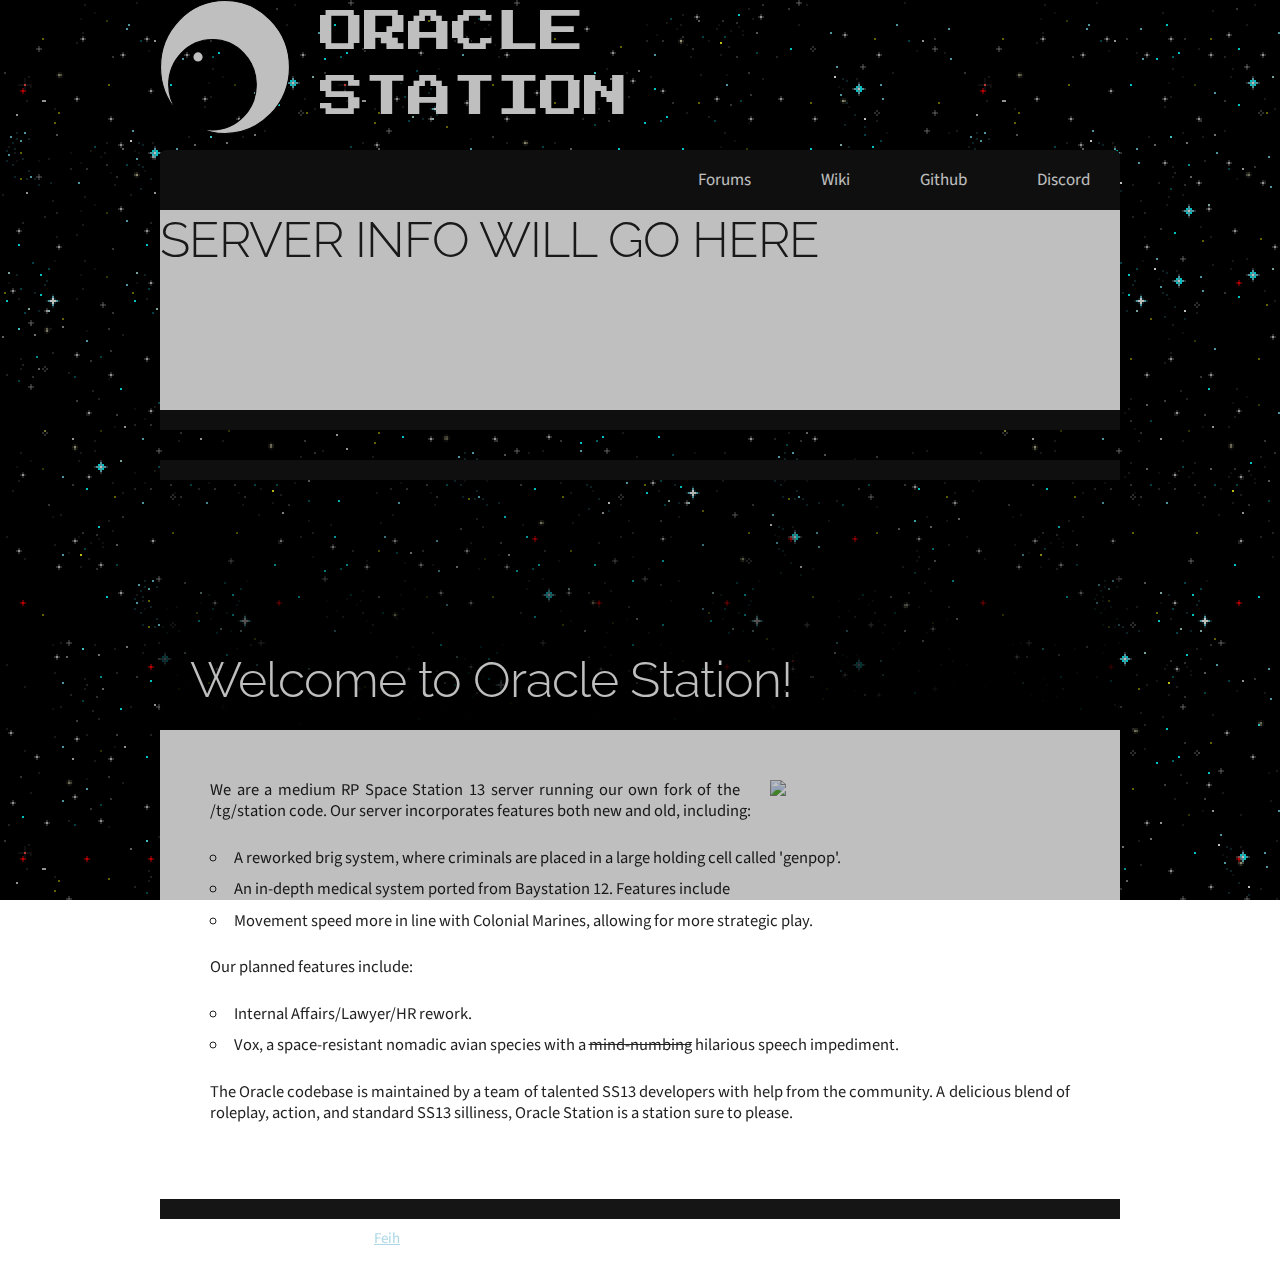
==== index.html @ facb8e9c "modified:   css/style.css modified:   index.html" ====
<!doctype html>
<html lang="en">

<head>
    <meta charset="UTF-8"/>
    <title>Oracle Station</title>
    <link rel="stylesheet" type="text/css" href="css/style.css"/>
    <link rel='stylesheet' type='text/css' href='css/normalize.css'/>
    <link rel='stylesheet' type='text/css' href='css/skeleton.css'/>
    <link href="https://fonts.googleapis.com/css?family=Raleway|Source+Sans+Pro|Press+Start+2P" rel="stylesheet"/>
    <script defer src="https://use.fontawesome.com/releases/v5.0.6/js/all.js"></script>
    <script src="//code.jquery.com/jquery-3.3.1.min.js" integrity="sha256-FgpCb/KJQlLNfOu91ta32o/NMZxltwRo8QtmkMRdAu8="
            crossorigin="anonymous"></script>
    <script src="js/preload.js" type="text/javascript"></script>
</head>

<body>
<!-- Briefly preload everything before showing the page -->
<div id="preloader">
    <img src='images/oracle.svg' id="preload-image">
</div>
<!-- Background parallax -->
<div class="layer1"></div>
<div class="layer2"></div>
<div class="layer3"></div>

<div class="container">
    <div class="logo">
        <h1 id="textlogo">
            <img src="images/oracle.svg">ORACLE<br>STATION</h1>
    </div>
    <!-- Navbar -->
    <nav>
        <a href="https://discord.gg/JbNpMuP"><i class="fab fa-discord"></i><span class='hackyspace'>Discord</span></a>
        <a href="https://github.com/OracleStation/OracleStation"><i class="fab fa-github"></i><span class='hackyspace'>Github</span></a>
        <a href="https://wiki.oraclestation.com/"><i class="fab fa-wikipedia-w"></i><span class='hackyspace'>Wiki</span></a>
        <a href="https://forums.oraclestation.com/"><i class="far fa-comment"></i><span class='hackyspace'>Forums</span></a>
    </nav>
    <!-- Information Panels -->
    <div class='server-info'><h1>SERVER INFO WILL GO HERE</h1></div>
    <div class='heading row'><h1>Welcome to Oracle Station!</h1></div>
    <div class='panel-numero-uno row'>
        <p>
            <img src='https://i.imgur.com/HdySzhQ.png'>
            We are a medium RP Space Station 13 server running our own fork of the /tg/station code. Our server
            incorporates features both new and old, including:</p>
        <ul>
            <li>A reworked brig system, where criminals are placed in a large holding cell called 'genpop'.</li>
            <li>An in-depth medical system ported from Baystation 12. Features include</li>
            <li>Movement speed more in line with Colonial Marines, allowing for more strategic play.</li>
        </ul>
        <p>Our planned features include:</p>
        <ul>
            <li>Internal Affairs/Lawyer/HR rework.</li>
            <li>Vox, a space-resistant nomadic avian species with a <s>mind-numbing</s> hilarious speech impediment.
            </li>
        </ul>
        <p>

            The Oracle codebase is maintained by a team of talented SS13 developers with help from the community. A
            delicious blend of roleplay, action, and standard SS13 silliness, Oracle Station is a station sure to
            please.
        </p>
    </div>
    <div id='copyright'>
        <p>&copy; 2017-2018 Oracle Station, art by <a href="https://bkgs.tumblr.com/" style="color: lightblue;">Feih</a>
        </p>
    </div>
</div>
</body>

</html>
---- css/style.css ----
body {
    margin: 0;
    padding: 0;
}

/* Preloader */

#preloader {
    position: fixed;
    left: 0;
    top: 0;
    right: 0;
    bottom: 0;
    z-index: 100;
    overflow: visible;
    background: #000;
}
#preload-image {
  width: 200px;
  height: 200px;
  position: absolute;
  left: 50%;
  top: 50%;
  margin: -100px 0 0 -100px;
  animation: animatePreloadImage 0.7s alternate infinite;
}
@keyframes animatePreloadImage {
  from {
    opacity: 1;
  }
  to {
    opacity: 0.5;
  }
}

/* Background animation */

@keyframes animateBackground {
    from {
        background-position: 0 0;
    }
    to {
        background-position: -960px 0;
    }
}

.layer1,
.layer2,
.layer3 {
    position: fixed;
    width: 100%;
    height: 100%;
    top: 0;
    left: 0;
    background-repeat: repeat;
    z-index: -1;
}

.layer1 {
    background-image: url("../images/layer1.png");
    animation: animateBackground 80s linear infinite;
}

.layer2 {
    background-image: url("../images/layer2.png");
    animation: animateBackground 40s linear infinite;
}

.layer3 {
    background-image: url("../images/layer3.png");
    animation: animateBackground 20s linear infinite;
}

/* Text Logo */
#textlogo {
    color: white;
    font-size: 45px;
    line-height: 65px;
    font-family: 'Press Start 2P';
    font-smooth: never;
    -webkit-font-smoothing: none;
    text-shadow: 2px 2px 0 #000;
}
#textlogo img {
    float: left;
    margin-right: 30px;
    width: 130px;
    height: auto;
}
/* Navbar */
nav {
    margin: 0;
    padding: 0;
    border-radius: 6px 6px 0 0;
    list-style-type: none;
    overflow: hidden;
    background: #151515;
    width: 100%;
    height: 60px;
}
nav a {
    float: right;
    background: #151515;
    display: block;
    text-align: center;
    font-family: "Source Sans Pro";
    font-size: 17px;
    line-height: 60px;
    padding: 0 30px;
    color: white;
    text-decoration: none;
    transition: box-shadow 0.2s;
    -webkit-transition: box-shadow 0.2s;
}
nav a:hover {
    box-shadow: inset 0 -7px 0 0 white;
}
.hackyspace {
    margin-left: 10px;
}

/* Panels */
.server-info {
    background: rgb(255, 255, 255);
    height: 200px;
    border-bottom: 20px solid #151515;
    margin-bottom: 30px;
}
.heading {
    background-image: linear-gradient(transparent, #000), url(https://i.imgur.com/4Ad24iu.jpg);
    background-repeat: no-repeat;
    background-position: center;
    word-wrap: break-word;
    height: 250px;
    border-top: 20px solid #151515;
}
.heading h1 {
  padding: 170px 30px;
  bottom: 0;
  color: #fff;
}
.panel-numero-uno {
  padding: 50px;
  background: rgb(255, 255, 255);
  height: auto;
  border-bottom: 20px solid #151515;
}
.panel-numero-uno img {
    float: right;
    width: 300px;
    margin-left: 30px;

}
hr {
  color: #dcdcdc;
  width: 80%;
}
p, li {
  font-size: 1.1em;
  text-align: justify;
  font-family: 'Source Sans Pro';
}
#copyright {
  margin-top: 10px;
}
#copyright p {
  color: #fff;
  font-size: 1em;
}
---- css/skeleton.css ----
/*
* Skeleton V2.0.4
* Copyright 2014, Dave Gamache
* www.getskeleton.com
* Free to use under the MIT license.
* http://www.opensource.org/licenses/mit-license.php
* 12/29/2014
*/


/* Table of contents
––––––––––––––––––––––––––––––––––––––––––––––––––
- Grid
- Base Styles
- Typography
- Links
- Buttons
- Forms
- Lists
- Code
- Tables
- Spacing
- Utilities
- Clearing
- Media Queries
*/


/* Grid
–––––––––––––––––––––––––––––––––––––––––––––––––– */
.container {
  position: relative;
  width: 100%;
  max-width: 960px;
  margin: 0 auto;
  padding: 0 20px;
  box-sizing: border-box; }
.column,
.columns {
  width: 100%;
  float: left;
  box-sizing: border-box; }

/* For devices larger than 400px */
@media (min-width: 400px) {
  .container {
    width: 85%;
    padding: 0; }
}

/* For devices larger than 550px */
@media (min-width: 550px) {
  .container {
    width: 80%; }
  .column,
  .columns {
    margin-left: 4%; }
  .column:first-child,
  .columns:first-child {
    margin-left: 0; }

  .one.column,
  .one.columns                    { width: 4.66666666667%; }
  .two.columns                    { width: 13.3333333333%; }
  .three.columns                  { width: 22%;            }
  .four.columns                   { width: 30.6666666667%; }
  .five.columns                   { width: 39.3333333333%; }
  .six.columns                    { width: 48%;            }
  .seven.columns                  { width: 56.6666666667%; }
  .eight.columns                  { width: 65.3333333333%; }
  .nine.columns                   { width: 74.0%;          }
  .ten.columns                    { width: 82.6666666667%; }
  .eleven.columns                 { width: 91.3333333333%; }
  .twelve.columns                 { width: 100%; margin-left: 0; }

  .one-third.column               { width: 30.6666666667%; }
  .two-thirds.column              { width: 65.3333333333%; }

  .one-half.column                { width: 48%; }

  /* Offsets */
  .offset-by-one.column,
  .offset-by-one.columns          { margin-left: 8.66666666667%; }
  .offset-by-two.column,
  .offset-by-two.columns          { margin-left: 17.3333333333%; }
  .offset-by-three.column,
  .offset-by-three.columns        { margin-left: 26%;            }
  .offset-by-four.column,
  .offset-by-four.columns         { margin-left: 34.6666666667%; }
  .offset-by-five.column,
  .offset-by-five.columns         { margin-left: 43.3333333333%; }
  .offset-by-six.column,
  .offset-by-six.columns          { margin-left: 52%;            }
  .offset-by-seven.column,
  .offset-by-seven.columns        { margin-left: 60.6666666667%; }
  .offset-by-eight.column,
  .offset-by-eight.columns        { margin-left: 69.3333333333%; }
  .offset-by-nine.column,
  .offset-by-nine.columns         { margin-left: 78.0%;          }
  .offset-by-ten.column,
  .offset-by-ten.columns          { margin-left: 86.6666666667%; }
  .offset-by-eleven.column,
  .offset-by-eleven.columns       { margin-left: 95.3333333333%; }

  .offset-by-one-third.column,
  .offset-by-one-third.columns    { margin-left: 34.6666666667%; }
  .offset-by-two-thirds.column,
  .offset-by-two-thirds.columns   { margin-left: 69.3333333333%; }

  .offset-by-one-half.column,
  .offset-by-one-half.columns     { margin-left: 52%; }

}


/* Base Styles
–––––––––––––––––––––––––––––––––––––––––––––––––– */
/* NOTE
html is set to 62.5% so that all the REM measurements throughout Skeleton
are based on 10px sizing. So basically 1.5rem = 15px :) */
html {
  font-size: 62.5%; }
body {
  font-size: 1.5em; /* currently ems cause chrome bug misinterpreting rems on body element */
  line-height: 1.3;
  font-weight: 400;
  font-family: "Raleway", "HelveticaNeue", "Helvetica Neue", Helvetica, Arial, sans-serif;
  color: #222; }


/* Typography
–––––––––––––––––––––––––––––––––––––––––––––––––– */
h1, h2, h3, h4, h5, h6 {
  margin-top: 0;
  margin-bottom: 2rem;
  font-weight: 300; }
h1 { font-size: 4.0rem; line-height: 1.2;  letter-spacing: -.1rem;}
h2 { font-size: 3.6rem; line-height: 1.25; letter-spacing: -.1rem; }
h3 { font-size: 3.0rem; line-height: 1.3;  letter-spacing: -.1rem; }
h4 { font-size: 2.4rem; line-height: 1.35; letter-spacing: -.08rem; }
h5 { font-size: 1.8rem; line-height: 1.5;  letter-spacing: -.05rem; }
h6 { font-size: 1.5rem; line-height: 1.6;  letter-spacing: 0; }

/* Larger than phablet */
@media (min-width: 550px) {
  h1 { font-size: 5.0rem; }
  h2 { font-size: 4.2rem; }
  h3 { font-size: 3.6rem; }
  h4 { font-size: 3.0rem; }
  h5 { font-size: 2.4rem; }
  h6 { font-size: 1.5rem; }
}

p {
  margin-top: 0; }

/* Buttons
–––––––––––––––––––––––––––––––––––––––––––––––––– */
.button,
button,
input[type="submit"],
input[type="reset"],
input[type="button"] {
  display: inline-block;
  height: 38px;
  padding: 0 30px;
  color: #555;
  text-align: center;
  font-size: 11px;
  font-weight: 600;
  line-height: 38px;
  letter-spacing: .1rem;
  text-transform: uppercase;
  text-decoration: none;
  white-space: nowrap;
  background-color: transparent;
  border-radius: 4px;
  border: 1px solid #bbb;
  cursor: pointer;
  box-sizing: border-box; }
.button:hover,
button:hover,
input[type="submit"]:hover,
input[type="reset"]:hover,
input[type="button"]:hover,
.button:focus,
button:focus,
input[type="submit"]:focus,
input[type="reset"]:focus,
input[type="button"]:focus {
  color: #333;
  border-color: #888;
  outline: 0; }
.button.button-primary,
button.button-primary,
input[type="submit"].button-primary,
input[type="reset"].button-primary,
input[type="button"].button-primary {
  color: #FFF;
  background-color: #33C3F0;
  border-color: #33C3F0; }
.button.button-primary:hover,
button.button-primary:hover,
input[type="submit"].button-primary:hover,
input[type="reset"].button-primary:hover,
input[type="button"].button-primary:hover,
.button.button-primary:focus,
button.button-primary:focus,
input[type="submit"].button-primary:focus,
input[type="reset"].button-primary:focus,
input[type="button"].button-primary:focus {
  color: #FFF;
  background-color: #1EAEDB;
  border-color: #1EAEDB; }


/* Forms
–––––––––––––––––––––––––––––––––––––––––––––––––– */
input[type="email"],
input[type="number"],
input[type="search"],
input[type="text"],
input[type="tel"],
input[type="url"],
input[type="password"],
textarea,
select {
  height: 38px;
  padding: 6px 10px; /* The 6px vertically centers text on FF, ignored by Webkit */
  background-color: #fff;
  border: 1px solid #D1D1D1;
  border-radius: 4px;
  box-shadow: none;
  box-sizing: border-box; }
/* Removes awkward default styles on some inputs for iOS */
input[type="email"],
input[type="number"],
input[type="search"],
input[type="text"],
input[type="tel"],
input[type="url"],
input[type="password"],
textarea {
  -webkit-appearance: none;
     -moz-appearance: none;
          appearance: none; }
textarea {
  min-height: 65px;
  padding-top: 6px;
  padding-bottom: 6px; }
input[type="email"]:focus,
input[type="number"]:focus,
input[type="search"]:focus,
input[type="text"]:focus,
input[type="tel"]:focus,
input[type="url"]:focus,
input[type="password"]:focus,
textarea:focus,
select:focus {
  border: 1px solid #33C3F0;
  outline: 0; }
label,
legend {
  display: block;
  margin-bottom: .5rem;
  font-weight: 600; }
fieldset {
  padding: 0;
  border-width: 0; }
input[type="checkbox"],
input[type="radio"] {
  display: inline; }
label > .label-body {
  display: inline-block;
  margin-left: .5rem;
  font-weight: normal; }


/* Lists
–––––––––––––––––––––––––––––––––––––––––––––––––– */
ul {
  list-style: circle inside; }
ol {
  list-style: decimal inside; }
ol, ul {
  padding-left: 0;
  margin-top: 0; }
ul ul,
ul ol,
ol ol,
ol ul {
  margin: 1.5rem 0 1.5rem 3rem;
  font-size: 90%; }
li {
  margin-bottom: 1rem; }


/* Code
–––––––––––––––––––––––––––––––––––––––––––––––––– */
code {
  padding: .2rem .5rem;
  margin: 0 .2rem;
  font-size: 90%;
  white-space: nowrap;
  background: #F1F1F1;
  border: 1px solid #E1E1E1;
  border-radius: 4px; }
pre > code {
  display: block;
  padding: 1rem 1.5rem;
  white-space: pre; }


/* Tables
–––––––––––––––––––––––––––––––––––––––––––––––––– */
th,
td {
  padding: 12px 15px;
  text-align: left;
  border-bottom: 1px solid #E1E1E1; }
th:first-child,
td:first-child {
  padding-left: 0; }
th:last-child,
td:last-child {
  padding-right: 0; }


/* Spacing
–––––––––––––––––––––––––––––––––––––––––––––––––– */
button,
.button {
  margin-bottom: 1rem; }
input,
textarea,
select,
fieldset {
  margin-bottom: 1.5rem; }
pre,
blockquote,
dl,
figure,
table,
p,
ul,
ol,
form {
  margin-bottom: 2.5rem; }


/* Utilities
–––––––––––––––––––––––––––––––––––––––––––––––––– */
.u-full-width {
  width: 100%;
  box-sizing: border-box; }
.u-max-full-width {
  max-width: 100%;
  box-sizing: border-box; }
.u-pull-right {
  float: right; }
.u-pull-left {
  float: left; }


/* Misc
–––––––––––––––––––––––––––––––––––––––––––––––––– */
hr {
  margin-top: 3rem;
  margin-bottom: 3.5rem;
  border-width: 0;
  border-top: 1px solid #E1E1E1; }


/* Clearing
–––––––––––––––––––––––––––––––––––––––––––––––––– */

/* Self Clearing Goodness */
.container:after,
.row:after,
.u-cf {
  content: "";
  display: table;
  clear: both; }


/* Media Queries
–––––––––––––––––––––––––––––––––––––––––––––––––– */
/*
Note: The best way to structure the use of media queries is to create the queries
near the relevant code. For example, if you wanted to change the styles for buttons
on small devices, paste the mobile query code up in the buttons section and style it
there.
*/


/* Larger than mobile */
@media (min-width: 400px) {}

/* Larger than phablet (also point when grid becomes active) */
@media (min-width: 550px) {}

/* Larger than tablet */
@media (min-width: 750px) {}

/* Larger than desktop */
@media (min-width: 1000px) {}

/* Larger than Desktop HD */
@media (min-width: 1200px) {}
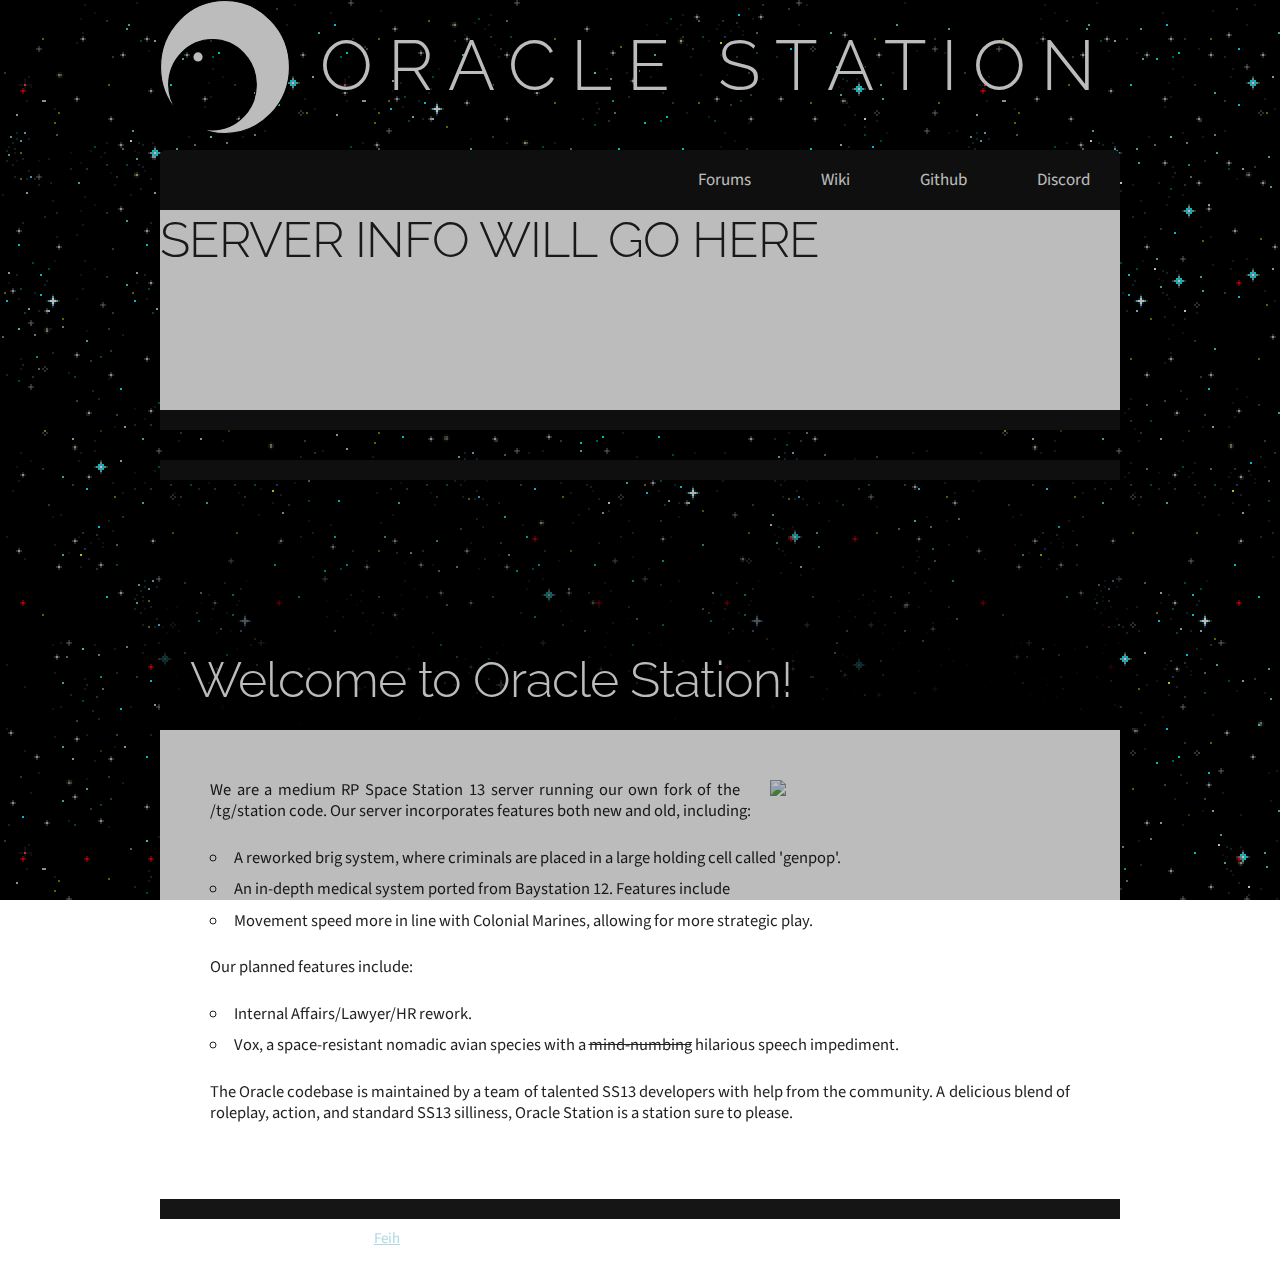
==== commit 75f32157: "removes god awful logo font" ====
--- a/index.html
+++ b/index.html
@@ -7,7 +7,7 @@
     <link rel="stylesheet" type="text/css" href="css/style.css"/>
     <link rel='stylesheet' type='text/css' href='css/normalize.css'/>
     <link rel='stylesheet' type='text/css' href='css/skeleton.css'/>
-    <link href="https://fonts.googleapis.com/css?family=Raleway|Source+Sans+Pro|Press+Start+2P" rel="stylesheet"/>
+    <link href="https://fonts.googleapis.com/css?family=Raleway:300|Source+Sans+Pro" rel="stylesheet"/>
     <script defer src="https://use.fontawesome.com/releases/v5.0.6/js/all.js"></script>
     <script src="//code.jquery.com/jquery-3.3.1.min.js" integrity="sha256-FgpCb/KJQlLNfOu91ta32o/NMZxltwRo8QtmkMRdAu8="
             crossorigin="anonymous"></script>
@@ -27,7 +27,7 @@
 <div class="container">
     <div class="logo">
         <h1 id="textlogo">
-            <img src="images/oracle.svg">ORACLE<br>STATION</h1>
+            <img src="images/oracle.svg">ORACLE STATION</h1>
     </div>
     <!-- Navbar -->
     <nav>
--- a/css/style.css
+++ b/css/style.css
@@ -74,9 +74,10 @@
 /* Text Logo */
 #textlogo {
     color: white;
-    font-size: 45px;
-    line-height: 65px;
-    font-family: 'Press Start 2P';
+    font-size: 70px;
+    line-height: 130px;
+    letter-spacing: 15px;
+    font-family: 'Raleway';
     font-smooth: never;
     -webkit-font-smoothing: none;
     text-shadow: 2px 2px 0 #000;
@@ -149,7 +150,6 @@
     float: right;
     width: 300px;
     margin-left: 30px;
-
 }
 hr {
   color: #dcdcdc;
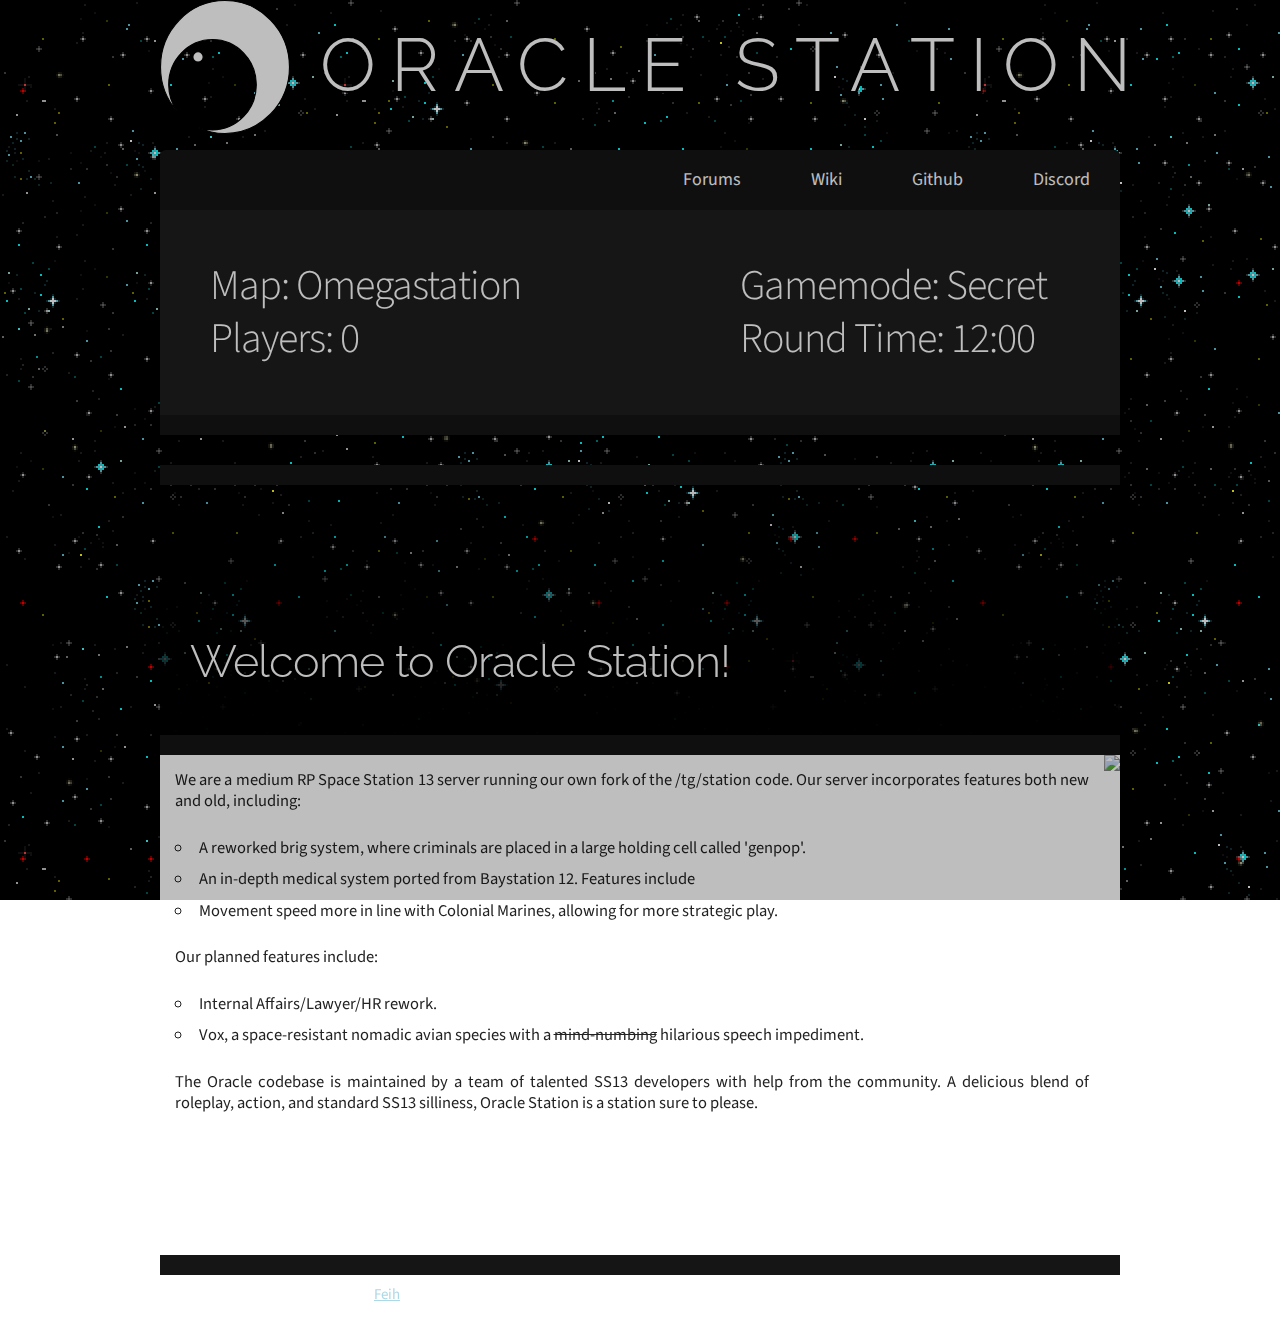
==== commit 1ba05c1c: "removes more ass" ====
--- a/index.html
+++ b/index.html
@@ -37,11 +37,21 @@
         <a href="https://forums.oraclestation.com/"><i class="far fa-comment"></i><span class='hackyspace'>Forums</span></a>
     </nav>
     <!-- Information Panels -->
-    <div class='server-info'><h1>SERVER INFO WILL GO HERE</h1></div>
+    <div class='server-info'>
+        <span id="g1">
+        <h2>Map: Omegastation</h2><br>
+        <h2>Players: 0</h2>
+        </span>
+        <span id="g2">
+        <h2>Gamemode: Secret</h2><br>
+        <h2>Round Time: 12:00</h2>
+        </span>
+    </div>
     <div class='heading row'><h1>Welcome to Oracle Station!</h1></div>
     <div class='panel-numero-uno row'>
+        <img src='https://i.imgur.com/HdySzhQ.png'>
+        <div class="info">
         <p>
-            <img src='https://i.imgur.com/HdySzhQ.png'>
             We are a medium RP Space Station 13 server running our own fork of the /tg/station code. Our server
             incorporates features both new and old, including:</p>
         <ul>
@@ -62,6 +72,7 @@
             please.
         </p>
     </div>
+    </div>
     <div id='copyright'>
         <p>&copy; 2017-2018 Oracle Station, art by <a href="https://bkgs.tumblr.com/" style="color: lightblue;">Feih</a>
         </p>
--- a/css/style.css
+++ b/css/style.css
@@ -74,13 +74,14 @@
 /* Text Logo */
 #textlogo {
     color: white;
-    font-size: 70px;
+    font-size: 4.9em;
     line-height: 130px;
     letter-spacing: 15px;
     font-family: 'Raleway';
     font-smooth: never;
     -webkit-font-smoothing: none;
     text-shadow: 2px 2px 0 #000;
+    white-space: nowrap;
 }
 #textlogo img {
     float: left;
@@ -105,7 +106,7 @@
     display: block;
     text-align: center;
     font-family: "Source Sans Pro";
-    font-size: 17px;
+    font-size: 1.2em;
     line-height: 60px;
     padding: 0 30px;
     color: white;
@@ -122,10 +123,26 @@
 
 /* Panels */
 .server-info {
-    background: rgb(255, 255, 255);
-    height: 200px;
+    padding: 50px;
+    background: rgb(30, 30, 30);
     border-bottom: 20px solid #151515;
     margin-bottom: 30px;
+    display: grid;
+    grid-template-columns: auto auto;
+}
+.server-info h2 {
+    font-family: 'Source Sans Pro';
+    color: white;
+    display: inline !important;
+}
+#g1 {
+    grid-column-start: 1;
+    grid-column-end: 1;
+}
+#g2 {
+    padding-left: 13em;
+    grid-column-start: 2;
+    grid-column-end: 2;
 }
 .heading {
     background-image: linear-gradient(transparent, #000), url(https://i.imgur.com/4Ad24iu.jpg);
@@ -134,22 +151,35 @@
     word-wrap: break-word;
     height: 250px;
     border-top: 20px solid #151515;
+    border-bottom: 20px solid #151515;
 }
 .heading h1 {
-  padding: 170px 30px;
+  padding: 150px 30px;
+  font-size: 3em;
   bottom: 0;
   color: #fff;
 }
 .panel-numero-uno {
-  padding: 50px;
   background: rgb(255, 255, 255);
-  height: auto;
+  height: 500px;
   border-bottom: 20px solid #151515;
 }
+.panel-numero-uno .info {
+    padding: 1em;
+}
 .panel-numero-uno img {
+    position: relative;
     float: right;
-    width: 300px;
-    margin-left: 30px;
+    height: 100%;
+    margin-left: 1em;
+}
+@media (min-width: 400px) {
+    .panel-numero-uno {
+        height: auto;
+    }
+    .panel-numero-uno img {
+        height: 500px;
+    }
 }
 hr {
   color: #dcdcdc;
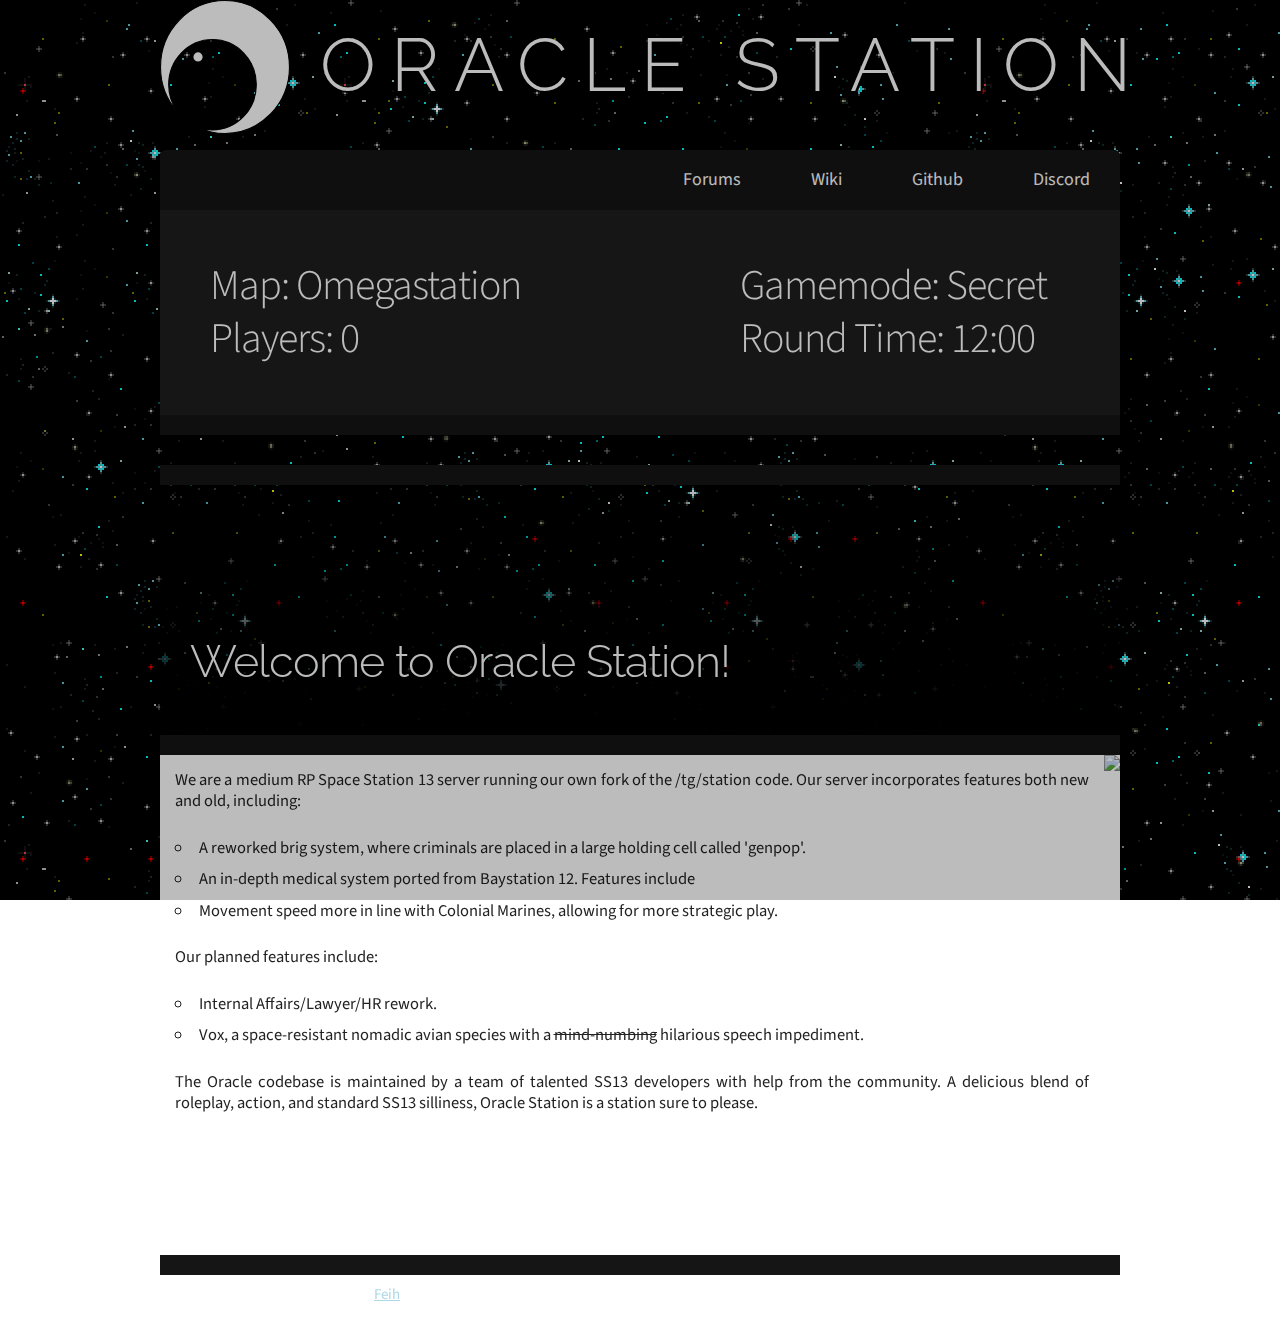
==== commit e44405d3: "improves readability of code" ====
--- a/index.html
+++ b/index.html
@@ -2,82 +2,80 @@
 <html lang="en">
 
 <head>
-    <meta charset="UTF-8"/>
+    <meta charset="UTF-8" />
     <title>Oracle Station</title>
-    <link rel="stylesheet" type="text/css" href="css/style.css"/>
-    <link rel='stylesheet' type='text/css' href='css/normalize.css'/>
-    <link rel='stylesheet' type='text/css' href='css/skeleton.css'/>
-    <link href="https://fonts.googleapis.com/css?family=Raleway:300|Source+Sans+Pro" rel="stylesheet"/>
+    <link rel="stylesheet" type="text/css" href="css/style.css" />
+    <link rel='stylesheet' type='text/css' href='css/normalize.css' />
+    <link rel='stylesheet' type='text/css' href='css/skeleton.css' />
+    <link href="https://fonts.googleapis.com/css?family=Raleway:300|Source+Sans+Pro" rel="stylesheet" />
     <script defer src="https://use.fontawesome.com/releases/v5.0.6/js/all.js"></script>
-    <script src="//code.jquery.com/jquery-3.3.1.min.js" integrity="sha256-FgpCb/KJQlLNfOu91ta32o/NMZxltwRo8QtmkMRdAu8="
-            crossorigin="anonymous"></script>
+    <script src="//code.jquery.com/jquery-3.3.1.min.js" integrity="sha256-FgpCb/KJQlLNfOu91ta32o/NMZxltwRo8QtmkMRdAu8=" crossorigin="anonymous"></script>
     <script src="js/preload.js" type="text/javascript"></script>
 </head>
 
 <body>
-<!-- Briefly preload everything before showing the page -->
-<div id="preloader">
-    <img src='images/oracle.svg' id="preload-image">
-</div>
-<!-- Background parallax -->
-<div class="layer1"></div>
-<div class="layer2"></div>
-<div class="layer3"></div>
+    <!-- Briefly preload everything before showing the page -->
+    <div id="preloader">
+        <img src='images/oracle.svg' id="preload-image">
+    </div>
+    <!-- Background parallax -->
+    <div class="layer1"></div>
+    <div class="layer2"></div>
+    <div class="layer3"></div>
 
-<div class="container">
-    <div class="logo">
-        <h1 id="textlogo">
-            <img src="images/oracle.svg">ORACLE STATION</h1>
-    </div>
-    <!-- Navbar -->
-    <nav>
-        <a href="https://discord.gg/JbNpMuP"><i class="fab fa-discord"></i><span class='hackyspace'>Discord</span></a>
-        <a href="https://github.com/OracleStation/OracleStation"><i class="fab fa-github"></i><span class='hackyspace'>Github</span></a>
-        <a href="https://wiki.oraclestation.com/"><i class="fab fa-wikipedia-w"></i><span class='hackyspace'>Wiki</span></a>
-        <a href="https://forums.oraclestation.com/"><i class="far fa-comment"></i><span class='hackyspace'>Forums</span></a>
-    </nav>
-    <!-- Information Panels -->
-    <div class='server-info'>
-        <span id="g1">
+    <div class="container">
+        <div class="logo">
+            <h1 id="textlogo">
+                <img src="images/oracle.svg">ORACLE STATION</h1>
+        </div>
+        <!-- Navbar -->
+        <nav>
+            <a href="https://discord.gg/JbNpMuP"><i class="fab fa-discord"></i><span class='hackyspace'>Discord</span></a>
+            <a href="https://github.com/OracleStation/OracleStation"><i class="fab fa-github"></i><span class='hackyspace'>Github</span></a>
+            <a href="https://wiki.oraclestation.com/"><i class="fab fa-wikipedia-w"></i><span class='hackyspace'>Wiki</span></a>
+            <a href="https://forums.oraclestation.com/"><i class="far fa-comment"></i><span class='hackyspace'>Forums</span></a>
+        </nav>
+        <!-- Information Panels -->
+        <div class='server-info'>
+            <span id="g1">
         <h2>Map: Omegastation</h2><br>
         <h2>Players: 0</h2>
         </span>
-        <span id="g2">
+            <span id="g2">
         <h2>Gamemode: Secret</h2><br>
         <h2>Round Time: 12:00</h2>
         </span>
+        </div>
+        <div class='heading row'>
+            <h1>Welcome to Oracle Station!</h1>
+        </div>
+        <div class='panel-numero-uno row'>
+            <img src='https://i.imgur.com/HdySzhQ.png'>
+            <div class="info">
+                <p>
+                    We are a medium RP Space Station 13 server running our own fork of the /tg/station code. Our server incorporates features both new and old, including:</p>
+                <ul>
+                    <li>A reworked brig system, where criminals are placed in a large holding cell called 'genpop'.</li>
+                    <li>An in-depth medical system ported from Baystation 12. Features include</li>
+                    <li>Movement speed more in line with Colonial Marines, allowing for more strategic play.</li>
+                </ul>
+                <p>Our planned features include:</p>
+                <ul>
+                    <li>Internal Affairs/Lawyer/HR rework.</li>
+                    <li>Vox, a space-resistant nomadic avian species with a <s>mind-numbing</s> hilarious speech impediment.
+                    </li>
+                </ul>
+                <p>
+
+                    The Oracle codebase is maintained by a team of talented SS13 developers with help from the community. A delicious blend of roleplay, action, and standard SS13 silliness, Oracle Station is a station sure to please.
+                </p>
+            </div>
+        </div>
+        <div id='copyright'>
+            <p>&copy; 2017-2018 Oracle Station, art by <a href="https://bkgs.tumblr.com/" style="color: lightblue;">Feih</a>
+            </p>
+        </div>
     </div>
-    <div class='heading row'><h1>Welcome to Oracle Station!</h1></div>
-    <div class='panel-numero-uno row'>
-        <img src='https://i.imgur.com/HdySzhQ.png'>
-        <div class="info">
-        <p>
-            We are a medium RP Space Station 13 server running our own fork of the /tg/station code. Our server
-            incorporates features both new and old, including:</p>
-        <ul>
-            <li>A reworked brig system, where criminals are placed in a large holding cell called 'genpop'.</li>
-            <li>An in-depth medical system ported from Baystation 12. Features include</li>
-            <li>Movement speed more in line with Colonial Marines, allowing for more strategic play.</li>
-        </ul>
-        <p>Our planned features include:</p>
-        <ul>
-            <li>Internal Affairs/Lawyer/HR rework.</li>
-            <li>Vox, a space-resistant nomadic avian species with a <s>mind-numbing</s> hilarious speech impediment.
-            </li>
-        </ul>
-        <p>
-
-            The Oracle codebase is maintained by a team of talented SS13 developers with help from the community. A
-            delicious blend of roleplay, action, and standard SS13 silliness, Oracle Station is a station sure to
-            please.
-        </p>
-    </div>
-    </div>
-    <div id='copyright'>
-        <p>&copy; 2017-2018 Oracle Station, art by <a href="https://bkgs.tumblr.com/" style="color: lightblue;">Feih</a>
-        </p>
-    </div>
-</div>
 </body>
 
-</html>
+</html>--- a/css/style.css
+++ b/css/style.css
@@ -15,22 +15,24 @@
     overflow: visible;
     background: #000;
 }
+
 #preload-image {
-  width: 200px;
-  height: 200px;
-  position: absolute;
-  left: 50%;
-  top: 50%;
-  margin: -100px 0 0 -100px;
-  animation: animatePreloadImage 0.7s alternate infinite;
-}
+    width: 200px;
+    height: 200px;
+    position: absolute;
+    left: 50%;
+    top: 50%;
+    margin: -100px 0 0 -100px;
+    animation: animatePreloadImage 0.7s alternate infinite;
+}
+
 @keyframes animatePreloadImage {
-  from {
-    opacity: 1;
-  }
-  to {
-    opacity: 0.5;
-  }
+    from {
+        opacity: 1;
+    }
+    to {
+        opacity: 0.5;
+    }
 }
 
 /* Background animation */
@@ -72,6 +74,7 @@
 }
 
 /* Text Logo */
+
 #textlogo {
     color: white;
     font-size: 4.9em;
@@ -83,13 +86,16 @@
     text-shadow: 2px 2px 0 #000;
     white-space: nowrap;
 }
+
 #textlogo img {
     float: left;
     margin-right: 30px;
     width: 130px;
     height: auto;
 }
+
 /* Navbar */
+
 nav {
     margin: 0;
     padding: 0;
@@ -100,6 +106,7 @@
     width: 100%;
     height: 60px;
 }
+
 nav a {
     float: right;
     background: #151515;
@@ -114,14 +121,17 @@
     transition: box-shadow 0.2s;
     -webkit-transition: box-shadow 0.2s;
 }
+
 nav a:hover {
     box-shadow: inset 0 -7px 0 0 white;
 }
+
 .hackyspace {
     margin-left: 10px;
 }
 
 /* Panels */
+
 .server-info {
     padding: 50px;
     background: rgb(30, 30, 30);
@@ -130,20 +140,24 @@
     display: grid;
     grid-template-columns: auto auto;
 }
+
 .server-info h2 {
     font-family: 'Source Sans Pro';
     color: white;
     display: inline !important;
 }
+
 #g1 {
     grid-column-start: 1;
     grid-column-end: 1;
 }
+
 #g2 {
     padding-left: 13em;
     grid-column-start: 2;
     grid-column-end: 2;
 }
+
 .heading {
     background-image: linear-gradient(transparent, #000), url(https://i.imgur.com/4Ad24iu.jpg);
     background-repeat: no-repeat;
@@ -153,26 +167,31 @@
     border-top: 20px solid #151515;
     border-bottom: 20px solid #151515;
 }
+
 .heading h1 {
-  padding: 150px 30px;
-  font-size: 3em;
-  bottom: 0;
-  color: #fff;
-}
+    padding: 150px 30px;
+    font-size: 3em;
+    bottom: 0;
+    color: #fff;
+}
+
 .panel-numero-uno {
-  background: rgb(255, 255, 255);
-  height: 500px;
-  border-bottom: 20px solid #151515;
-}
+    background: rgb(255, 255, 255);
+    height: 500px;
+    border-bottom: 20px solid #151515;
+}
+
 .panel-numero-uno .info {
     padding: 1em;
 }
+
 .panel-numero-uno img {
     position: relative;
     float: right;
     height: 100%;
     margin-left: 1em;
 }
+
 @media (min-width: 400px) {
     .panel-numero-uno {
         height: auto;
@@ -181,19 +200,24 @@
         height: 500px;
     }
 }
+
 hr {
-  color: #dcdcdc;
-  width: 80%;
-}
-p, li {
-  font-size: 1.1em;
-  text-align: justify;
-  font-family: 'Source Sans Pro';
-}
+    color: #dcdcdc;
+    width: 80%;
+}
+
+p,
+li {
+    font-size: 1.1em;
+    text-align: justify;
+    font-family: 'Source Sans Pro';
+}
+
 #copyright {
-  margin-top: 10px;
-}
+    margin-top: 10px;
+}
+
 #copyright p {
-  color: #fff;
-  font-size: 1em;
-}
+    color: #fff;
+    font-size: 1em;
+}
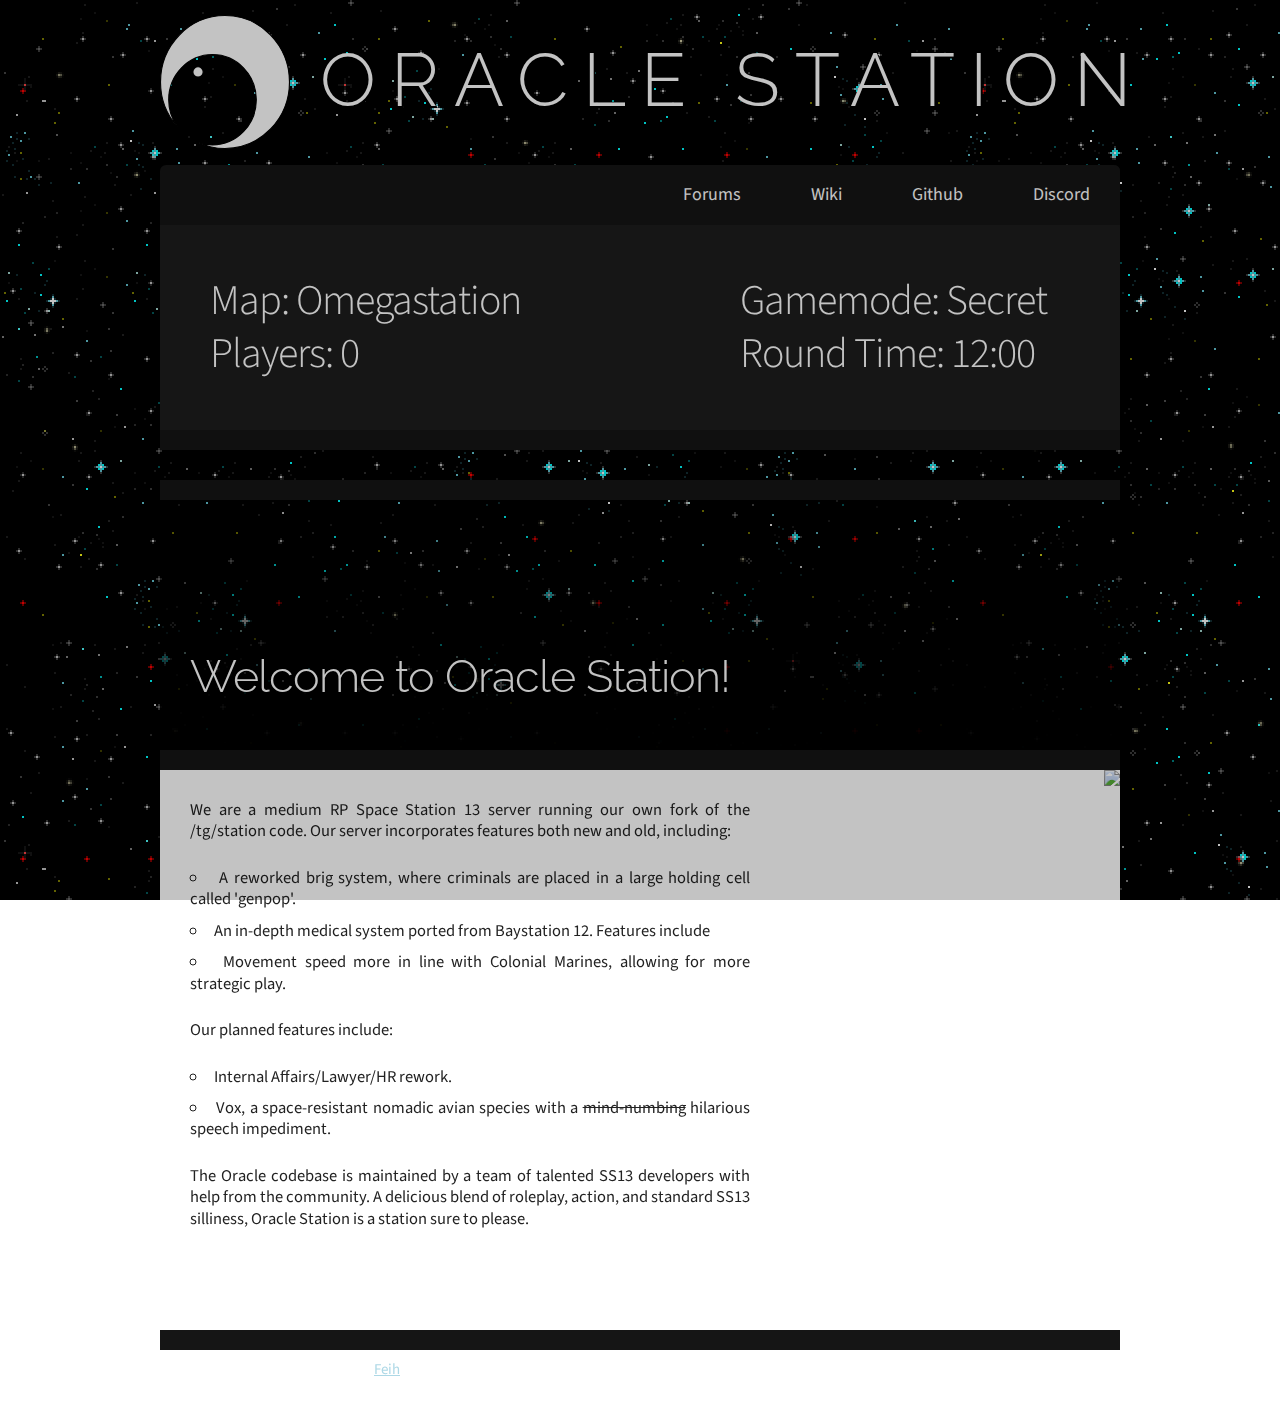
==== commit 8ad810c1: "deleted:    .#index.html modified:   css/style.css modified:   index.html" ====
--- a/index.html
+++ b/index.html
@@ -66,9 +66,11 @@
                     </li>
                 </ul>
                 <p>
-
                     The Oracle codebase is maintained by a team of talented SS13 developers with help from the community. A delicious blend of roleplay, action, and standard SS13 silliness, Oracle Station is a station sure to please.
                 </p>
+            </div>
+            <div class="recent-commits">
+                <i class="fab fa-github-alt" style="font-size: 6em"></i>
             </div>
         </div>
         <div id='copyright'>
--- a/css/style.css
+++ b/css/style.css
@@ -1,6 +1,6 @@
 body {
     margin: 0;
-    padding: 0;
+    padding: 15px 0;
 }
 
 /* Preloader */
@@ -177,19 +177,18 @@
 
 .panel-numero-uno {
     background: rgb(255, 255, 255);
+    border-bottom: 20px solid #151515;
+}
+
+.panel-numero-uno .info {
+    width: 560px;
+    padding: 2em;
+    text-align: justify;
+}
+
+.panel-numero-uno img {
     height: 500px;
-    border-bottom: 20px solid #151515;
-}
-
-.panel-numero-uno .info {
-    padding: 1em;
-}
-
-.panel-numero-uno img {
-    position: relative;
     float: right;
-    height: 100%;
-    margin-left: 1em;
 }
 
 @media (min-width: 400px) {
@@ -199,6 +198,10 @@
     .panel-numero-uno img {
         height: 500px;
     }
+}
+.recent-commits {
+    padding-top: 3em;
+    text-align: center;
 }
 
 hr {
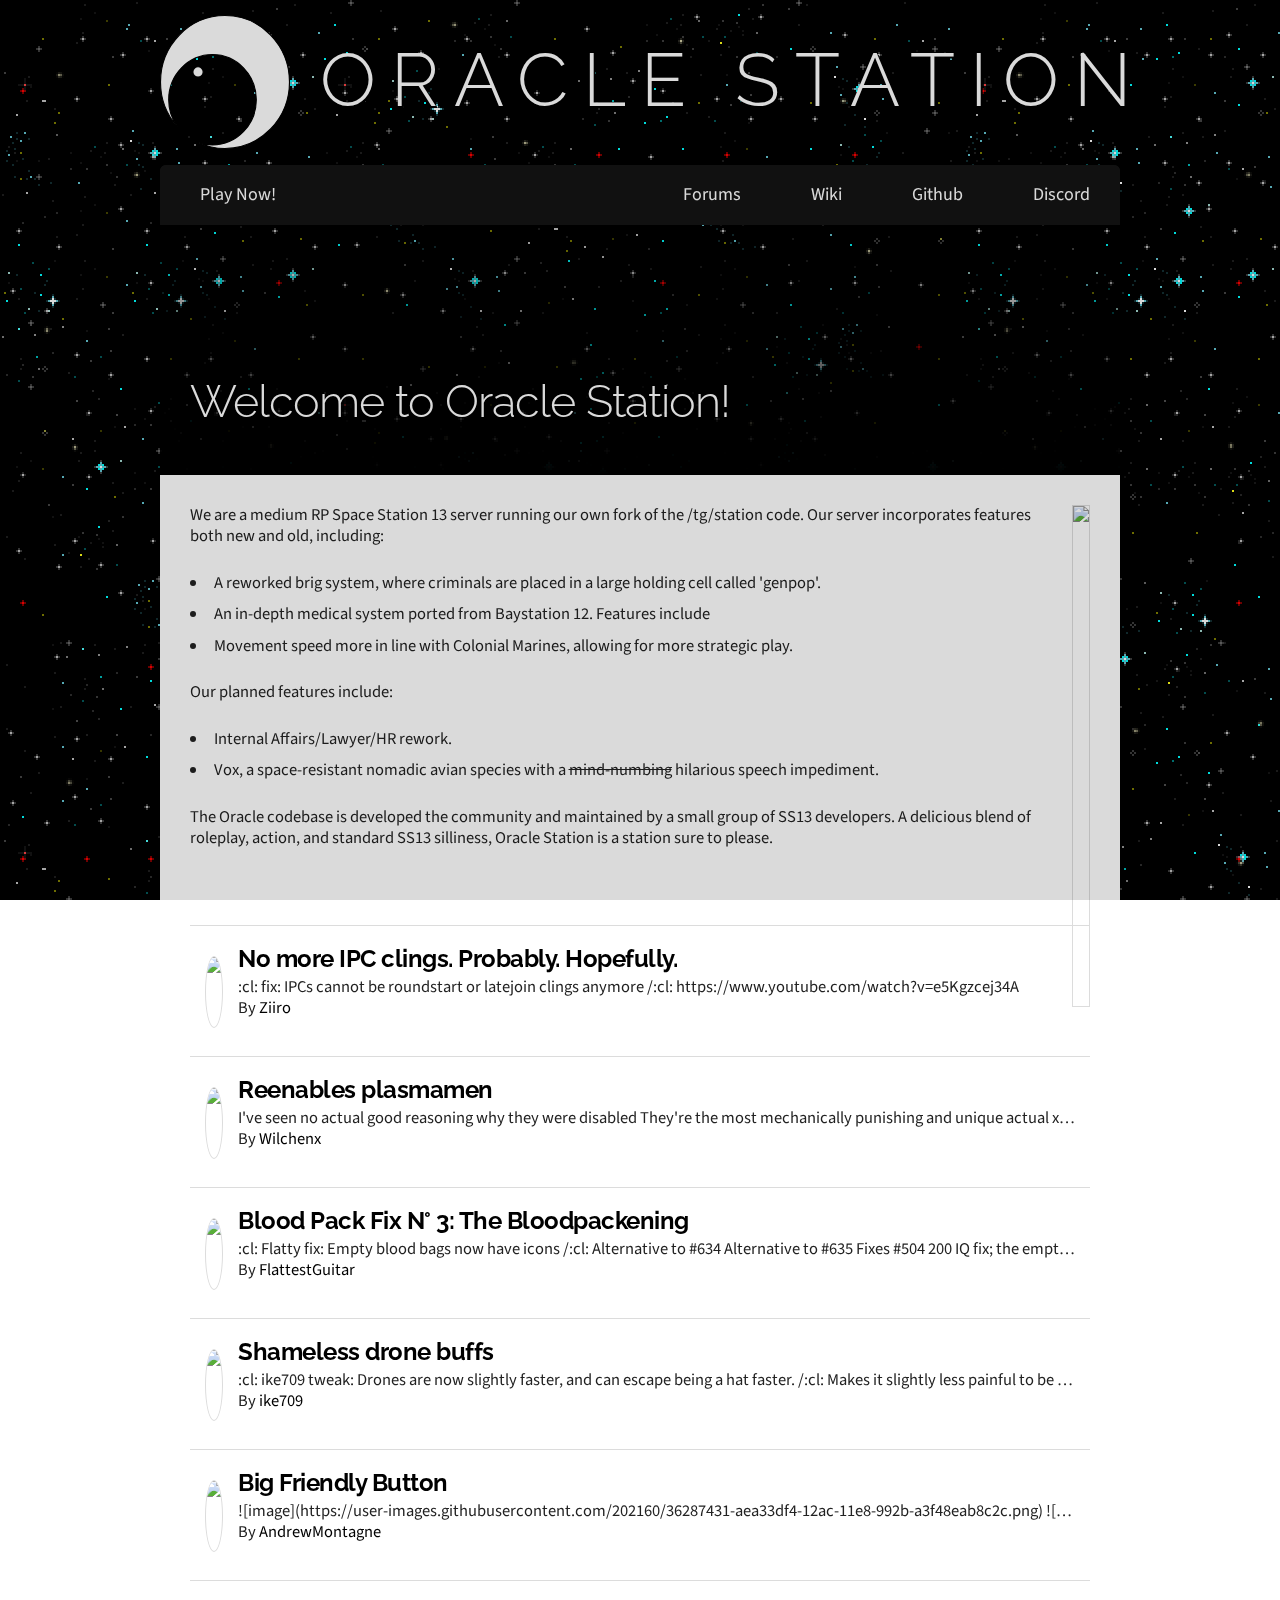
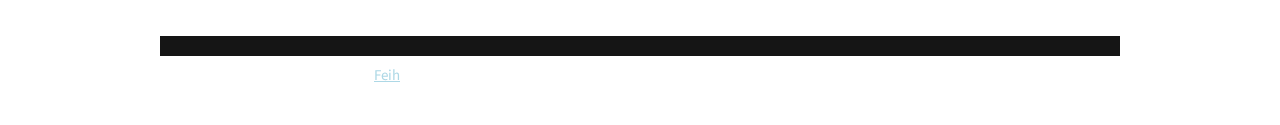
==== commit d75c573a: "deleted:    assets/app.php deleted:    assets/config.php renamed:    index.php -> index.html new fil" ====
--- a/index.html
+++ b/index.html
@@ -1,3 +1,6 @@
+<?php
+include 'assets/app.php';
+ ?>
 <!doctype html>
 <html lang="en">
 
@@ -11,6 +14,14 @@
     <script defer src="https://use.fontawesome.com/releases/v5.0.6/js/all.js"></script>
     <script src="//code.jquery.com/jquery-3.3.1.min.js" integrity="sha256-FgpCb/KJQlLNfOu91ta32o/NMZxltwRo8QtmkMRdAu8=" crossorigin="anonymous"></script>
     <script src="js/preload.js" type="text/javascript"></script>
+    <!-- Disable preloader for those with javascript disabled-->
+    <noscript>
+      <style>
+        #preloader {
+        display: none;
+        }
+      </style>
+      </noscript>
 </head>
 
 <body>
@@ -30,27 +41,17 @@
         </div>
         <!-- Navbar -->
         <nav>
+            <a href="https://play.oraclestation.com/" style='float: left;'><i class="fas fa-gamepad"></i><span class='hackyspace'>Play Now!</span></a>
             <a href="https://discord.gg/JbNpMuP"><i class="fab fa-discord"></i><span class='hackyspace'>Discord</span></a>
             <a href="https://github.com/OracleStation/OracleStation"><i class="fab fa-github"></i><span class='hackyspace'>Github</span></a>
             <a href="https://wiki.oraclestation.com/"><i class="fab fa-wikipedia-w"></i><span class='hackyspace'>Wiki</span></a>
             <a href="https://forums.oraclestation.com/"><i class="far fa-comment"></i><span class='hackyspace'>Forums</span></a>
         </nav>
-        <!-- Information Panels -->
-        <div class='server-info'>
-            <span id="g1">
-        <h2>Map: Omegastation</h2><br>
-        <h2>Players: 0</h2>
-        </span>
-            <span id="g2">
-        <h2>Gamemode: Secret</h2><br>
-        <h2>Round Time: 12:00</h2>
-        </span>
-        </div>
         <div class='heading row'>
             <h1>Welcome to Oracle Station!</h1>
         </div>
         <div class='panel-numero-uno row'>
-            <img src='https://i.imgur.com/HdySzhQ.png'>
+            <img class='poster' src='https://i.imgur.com/HdySzhQ.png'>
             <div class="info">
                 <p>
                     We are a medium RP Space Station 13 server running our own fork of the /tg/station code. Our server incorporates features both new and old, including:</p>
@@ -66,11 +67,12 @@
                     </li>
                 </ul>
                 <p>
-                    The Oracle codebase is maintained by a team of talented SS13 developers with help from the community. A delicious blend of roleplay, action, and standard SS13 silliness, Oracle Station is a station sure to please.
+                    The Oracle codebase is developed the community and maintained by a small group of SS13 developers. A delicious blend of roleplay, action, and standard SS13 silliness, Oracle Station is a station sure to please.
                 </p>
             </div>
-            <div class="recent-commits">
-                <i class="fab fa-github-alt" style="font-size: 6em"></i>
+            <div class="recent-pr">
+                <script src="js/retrieveGithubJson.js" >
+                </script>
             </div>
         </div>
         <div id='copyright'>
@@ -80,4 +82,4 @@
     </div>
 </body>
 
-</html>+</html>
--- a/css/style.css
+++ b/css/style.css
@@ -123,7 +123,7 @@
 }
 
 nav a:hover {
-    box-shadow: inset 0 -7px 0 0 white;
+    box-shadow: inset 0 -5px 0 0 white;
 }
 
 .hackyspace {
@@ -153,7 +153,7 @@
 }
 
 #g2 {
-    padding-left: 13em;
+    padding-left: 5em;
     grid-column-start: 2;
     grid-column-end: 2;
 }
@@ -164,8 +164,6 @@
     background-position: center;
     word-wrap: break-word;
     height: 250px;
-    border-top: 20px solid #151515;
-    border-bottom: 20px solid #151515;
 }
 
 .heading h1 {
@@ -176,19 +174,21 @@
 }
 
 .panel-numero-uno {
+    padding: 2em;
     background: rgb(255, 255, 255);
     border-bottom: 20px solid #151515;
 }
-
-.panel-numero-uno .info {
-    width: 560px;
-    padding: 2em;
-    text-align: justify;
-}
-
-.panel-numero-uno img {
+.panel-numero-uno p,
+.panel-numero-uno li{
+    line-height: 1.3em;
+}
+
+
+.panel-numero-uno .poster {
     height: 500px;
     float: right;
+    border: 1px solid #dcdcdc;
+    margin-left: 2em;
 }
 
 @media (min-width: 400px) {
@@ -199,11 +199,56 @@
         height: 500px;
     }
 }
-.recent-commits {
-    padding-top: 3em;
-    text-align: center;
-}
-
+/* Recent PRs */
+.recent-pr {
+    margin-top: 5em;
+}
+.pull-request {
+  margin: auto;
+  padding: 1em;
+  position: relative;
+  height: 100px;
+  border-top: 1px solid #dcdcdc;
+}
+.pull-request h5 {
+  margin: 0;
+  padding: 0;
+  font-weight: bold;
+  text-overflow: ellipsis;
+  white-space: nowrap;
+  overflow: hidden;
+  color: #000;
+}
+.pull-request a {
+    text-decoration: none;
+    color: #000;
+}
+.pull-request p {
+  text-overflow: ellipsis;
+  white-space: nowrap;
+  overflow: hidden;
+}
+.mergestatus {
+    float: right;
+    height: 25px !important;
+    width: auto !important;
+    border: none !important;
+}
+.avatar {
+  height: 70px !important;
+  margin-top: 15px;
+  margin-left: 0 !important;
+  margin-right: 1em;
+  width: auto;
+  border-radius: 50%;
+  border: 1px solid #dcdcdc;
+  float: left !important;
+}
+.pull-request:last-child {
+  border-bottom: 1px solid #dcdcdc;
+}
+
+/* Some other formatting idk */
 hr {
     color: #dcdcdc;
     width: 80%;
@@ -212,10 +257,10 @@
 p,
 li {
     font-size: 1.1em;
-    text-align: justify;
     font-family: 'Source Sans Pro';
 }
 
+/* Small copyright notice at the bottom */
 #copyright {
     margin-top: 10px;
 }
--- a/css/skeleton.css
+++ b/css/skeleton.css
@@ -279,7 +279,7 @@
 /* Lists
 –––––––––––––––––––––––––––––––––––––––––––––––––– */
 ul {
-  list-style: circle inside; }
+  list-style: inside; }
 ol {
   list-style: decimal inside; }
 ol, ul {
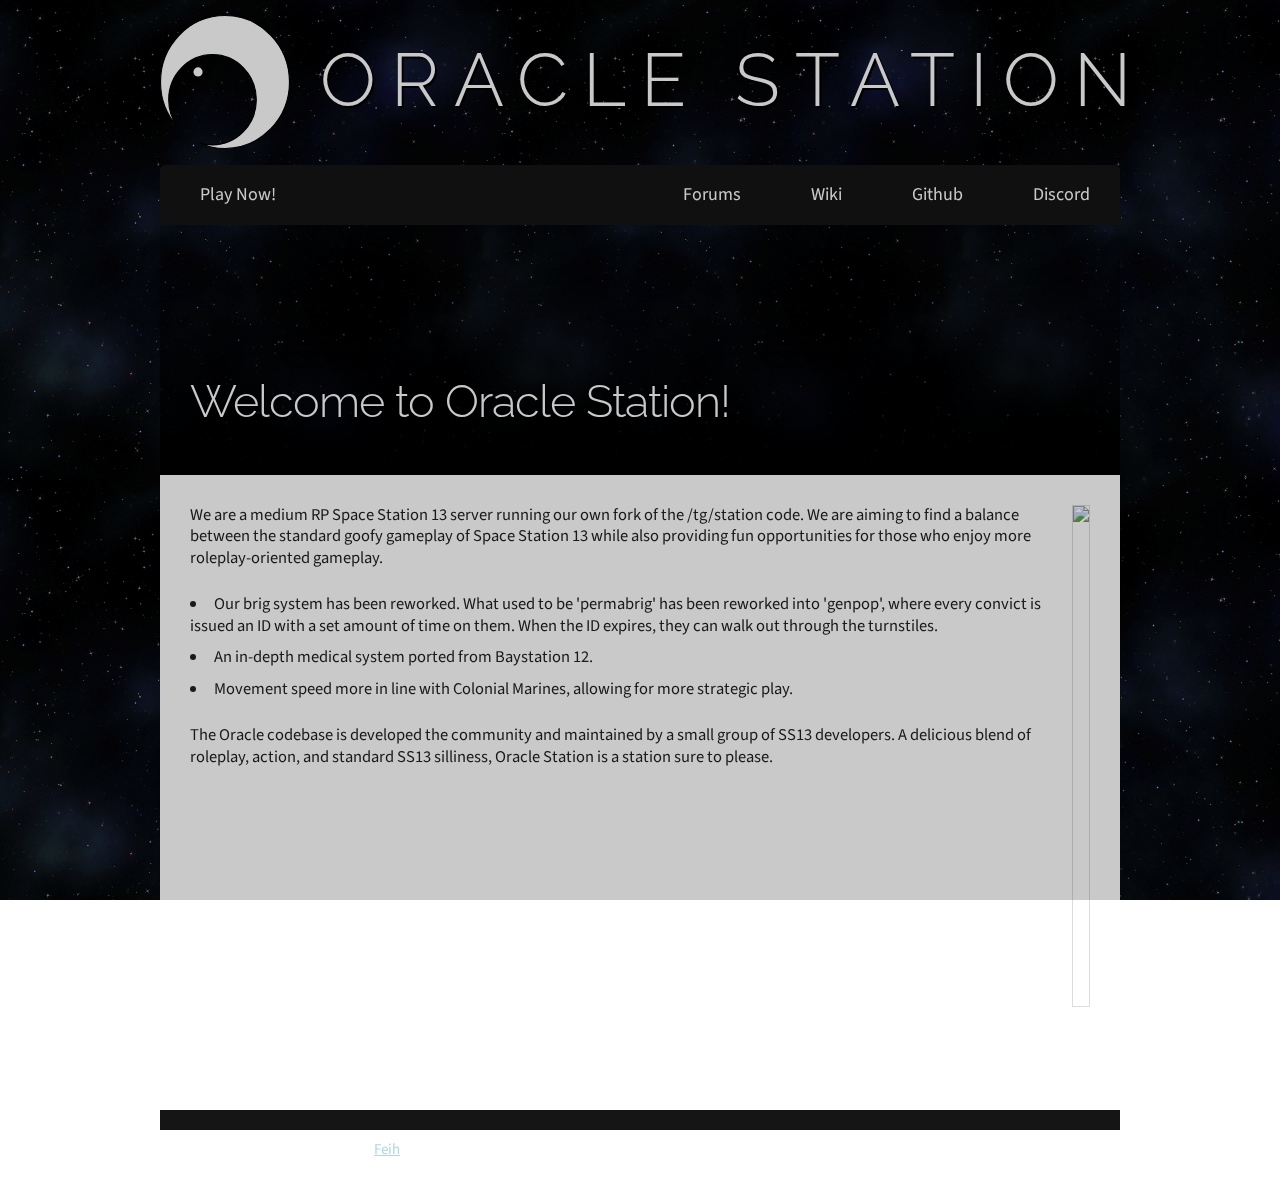
==== commit df387253: "modified:   css/style.css modified:   index.html" ====
--- a/index.html
+++ b/index.html
@@ -54,17 +54,11 @@
             <img class='poster' src='https://i.imgur.com/HdySzhQ.png'>
             <div class="info">
                 <p>
-                    We are a medium RP Space Station 13 server running our own fork of the /tg/station code. Our server incorporates features both new and old, including:</p>
+                    We are a medium RP Space Station 13 server running our own fork of the /tg/station code. We are aiming to find a balance between the standard goofy gameplay of Space Station 13 while also providing fun opportunities for those who enjoy more roleplay-oriented gameplay.</p>
                 <ul>
-                    <li>A reworked brig system, where criminals are placed in a large holding cell called 'genpop'.</li>
-                    <li>An in-depth medical system ported from Baystation 12. Features include</li>
+                    <li>Our brig system has been reworked. What used to be 'permabrig' has been reworked into 'genpop', where every convict is issued an ID with a set amount of time on them. When the ID expires, they can walk out through the turnstiles.</li>
+                    <li>An in-depth medical system ported from Baystation 12.</li>
                     <li>Movement speed more in line with Colonial Marines, allowing for more strategic play.</li>
-                </ul>
-                <p>Our planned features include:</p>
-                <ul>
-                    <li>Internal Affairs/Lawyer/HR rework.</li>
-                    <li>Vox, a space-resistant nomadic avian species with a <s>mind-numbing</s> hilarious speech impediment.
-                    </li>
                 </ul>
                 <p>
                     The Oracle codebase is developed the community and maintained by a small group of SS13 developers. A delicious blend of roleplay, action, and standard SS13 silliness, Oracle Station is a station sure to please.
--- a/css/style.css
+++ b/css/style.css
@@ -191,6 +191,9 @@
     margin-left: 2em;
 }
 
+.info {
+    height: 500px;
+}
 @media (min-width: 400px) {
     .panel-numero-uno {
         height: auto;
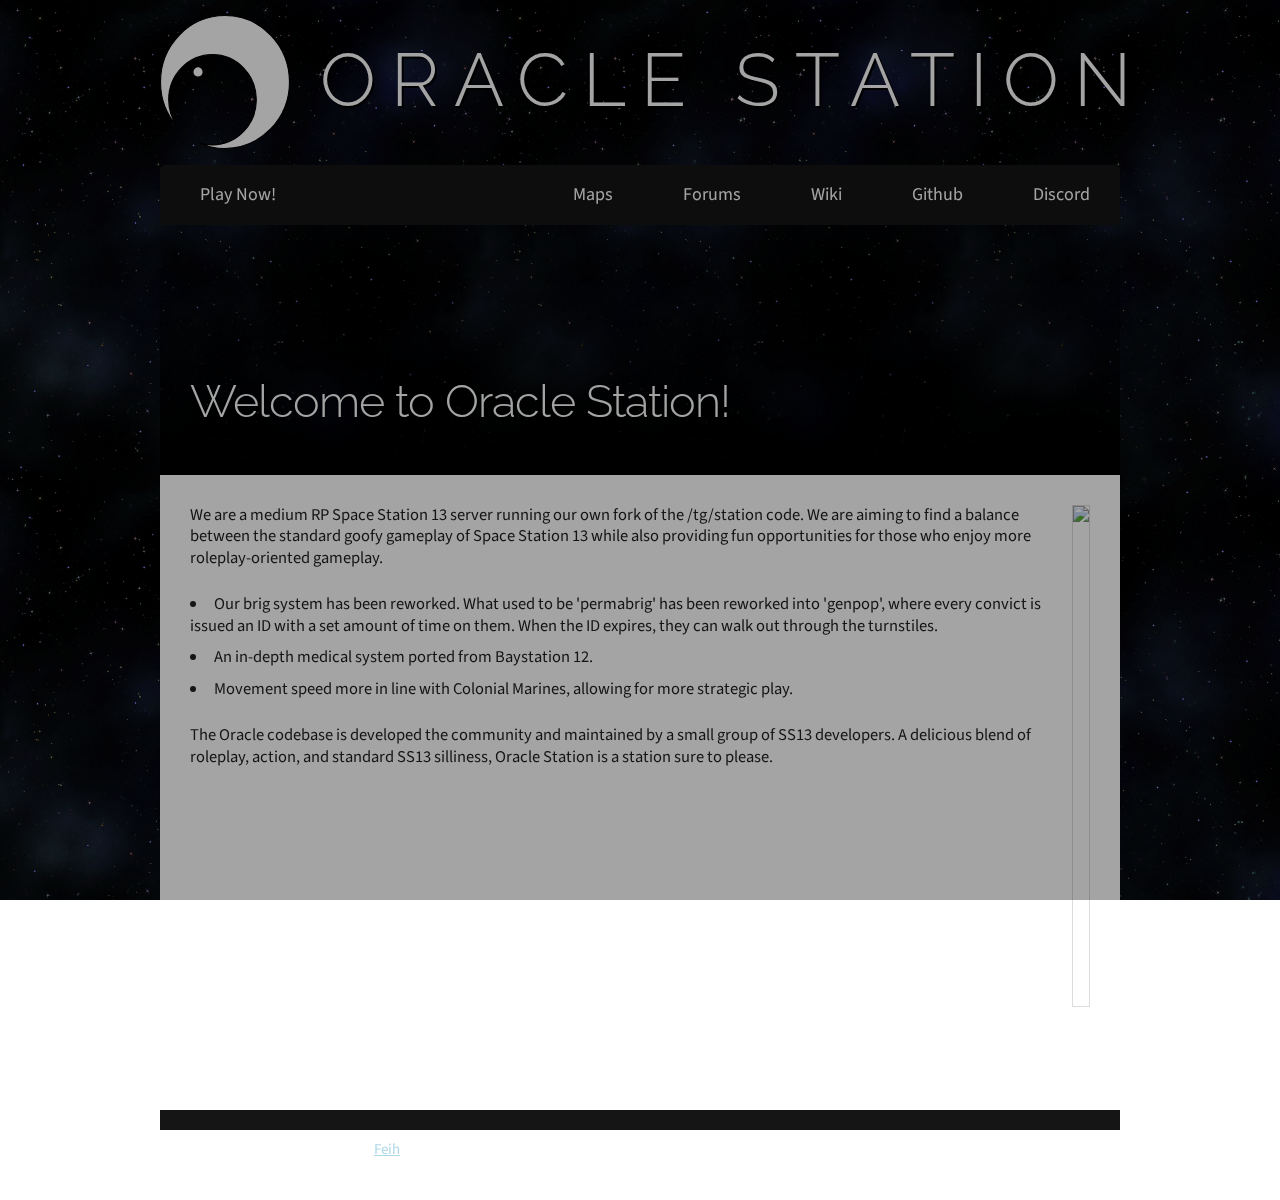
==== commit 49c277f4: "Framework for Oracle-Hosted webmap for PDA maps." ====
--- a/index.html
+++ b/index.html
@@ -46,6 +46,7 @@
             <a href="https://github.com/OracleStation/OracleStation"><i class="fab fa-github"></i><span class='hackyspace'>Github</span></a>
             <a href="https://wiki.oraclestation.com/"><i class="fab fa-wikipedia-w"></i><span class='hackyspace'>Wiki</span></a>
             <a href="https://forums.oraclestation.com/"><i class="far fa-comment"></i><span class='hackyspace'>Forums</span></a>
+			<a href="https://oraclestation.com/maps/"><i class="fas fa-map-marker-alt"></i><span class='hackyspace'>Maps</span></a>
         </nav>
         <div class='heading row'>
             <h1>Welcome to Oracle Station!</h1>
